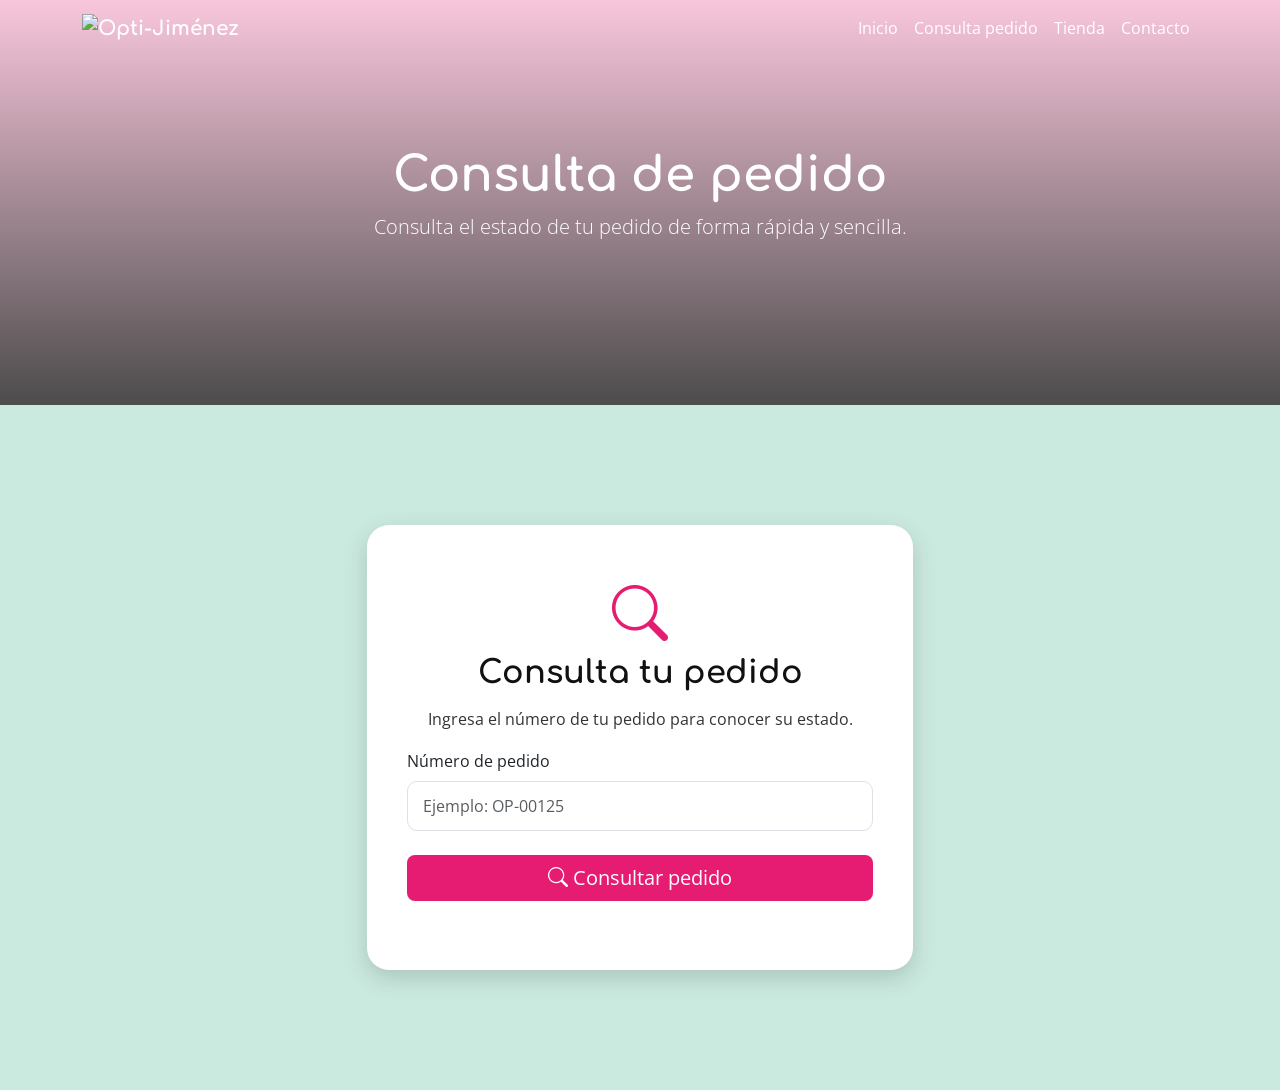
==== consulta.html @ a49b49ea "Actualiza sitio web y agrega página de consulta" ====
<!DOCTYPE html>
<html lang="es">
<head>
    <meta charset="UTF-8">
    <meta name="viewport" content="width=device-width, initial-scale=1.0">

    <title>Consulta de pedido | Opti-Jiménez</title>

    <!-- BOOTSTRAP -->
    <link href="https://cdn.jsdelivr.net/npm/bootstrap@5.3.3/dist/css/bootstrap.min.css" rel="stylesheet">

    <!-- BOOTSTRAP ICONS -->
    <link rel="stylesheet" href="https://cdn.jsdelivr.net/npm/bootstrap-icons@1.11.3/font/bootstrap-icons.min.css">

    <!-- TIPOGRAFÍA -->
    <link href="https://fonts.googleapis.com/css2?family=Comfortaa:wght@400;600;700&family=Open+Sans:wght@300;400;600&display=swap" rel="stylesheet">

    <!-- CSS -->
    <link rel="stylesheet" href="./css/styles.css">
</head>

<body>
    <!-- NAVBAR -->
<nav class="navbar navbar-expand-lg navbar-dark fixed-top navbar-custom">
    <div class="container">
        <a class="navbar-brand" href="index.html">
            <img src="img/logo.png" alt="Opti-Jiménez" class="logo-navbar">
        </a>

        <button class="navbar-toggler" type="button" data-bs-toggle="collapse" data-bs-target="#menu">
            <span class="navbar-toggler-icon"></span>
        </button>

        <div class="collapse navbar-collapse" id="menu">
            <ul class="navbar-nav ms-auto">
                <li class="nav-item">
                    <a class="nav-link" href="index.html">Inicio</a>
                </li>

                <li class="nav-item">
                    <a class="nav-link active" href="consulta.html">Consulta pedido</a>
                </li>

                <li class="nav-item">
                    <a class="nav-link" href="#">Tienda</a>
                </li>

                <li class="nav-item">
                    <a class="nav-link" href="#">Contacto</a>
                </li>
            </ul>
        </div>
    </div>
</nav>

<!-- ENCABEZADO CONSULTA -->
<header class="consulta-header d-flex align-items-center text-center text-white">
    <div class="container">
        <h1 class="display-5 fw-bold">
            Consulta de pedido
        </h1>

        <p class="lead">
            Consulta el estado de tu pedido de forma rápida y sencilla.
        </p>
    </div>
</header>

<!-- CONSULTA DE PEDIDO -->
<section class="consulta-section section-lg">
    <div class="container">

        <div class="row justify-content-center">

            <div class="col-md-7 col-lg-6">

                <div class="consulta-card">

                    <div class="text-center">

                        <i class="bi bi-search consulta-icon"></i>

                        <h2>Consulta tu pedido</h2>

                        <p>
                            Ingresa el número de tu pedido para conocer su estado.
                        </p>

                    </div>

                    <form id="form-consulta">

                        <div class="mb-4">
                            <label for="numero-pedido" class="form-label">
                                Número de pedido
                            </label>

                            <input
                                type="text"
                                class="form-control"
                                id="numero-pedido"
                                placeholder="Ejemplo: OP-00125"
                                required
                            >
                        </div>

                        <button type="submit" class="btn btn-primary btn-lg w-100">
                            <i class="bi bi-search"></i>
                            Consultar pedido
                        </button>

                    </form>

                    <div id="resultado-pedido" class="mt-4"></div>

                </div>

            </div>

        </div>

    </div>
</section>


<!-- BOOTSTRAP JS -->
<script src="https://cdn.jsdelivr.net/npm/bootstrap@5.3.3/dist/js/bootstrap.bundle.min.js"></script>

<!-- ENLACE JS -->
<script src="script.js"></script>
</body>
</html>
---- css/styles.css ----
/* COLORES DE MARCA */
:root {
  --color-negro: #000000;
  --color-blanco: #ffffff;
  --color-acento: #e51c71;

  --color-secundario: #8bcdaf;
  --color-secundario-soft: #cbeadf;

  --color-texto: #111111;
  --color-texto-secundario: #333333;
}

.btn-primary {
  background-color: var(--color-acento);
  border: none;
}

.btn-primary:hover {
  background-color: #c2185b;
}

/* TIPOGRAFÍA */
body {
  font-family: 'Open Sans', sans-serif;
}

h1, h2, h3, h4, .navbar-brand {
  font-family: 'Comfortaa', sans-serif;
  font-weight: 800;
}

/* TÍTULOS DE SECCIONES */
.section-title {
  font-size: 2.3rem;
  font-weight: 700;
  margin-bottom: 60px;

  color: var(--color-texto);
}

.contacto-title {
  font-size: 2.3rem;
  font-weight: 700;
  color: var(--color-blanco);
}

/* LOGO */
.logo-navbar {
  height: 55px;
  width: auto;
}

@media (max-width: 768px) {
  .logo-navbar {
    height: 35px;
  }
}

/* NAVBAR */ 
.navbar-custom {
  background: transparent;
  transition: 0.3s;
}

/* NAVBAR (CUANDO HACE SCROLL)*/ 
.navbar-custom.scrolled {
  background-color: var(--color-negro);
}

/* LINKS DEL SITIO */
a {
  color: var(--color-acento);
}

a:hover {
  color: var(--color-secundario);
}

/* LINKS DEL NAVBAR */
.navbar-dark .navbar-nav .nav-link {
  color: var(--color-blanco);
}

/* HOVER NAVBAR */
.navbar-dark .navbar-nav .nav-link:hover {
  color: var(--color-secundario);
}

/* ICONO HAMBURGUESA */
.navbar-toggler {
  padding: 4px 8px;
  border: 1px solid var(--color-blanco);
  border-radius: 8px;
  box-shadow: none;
  background-color: rgba(0,0,0,0.1);
}

/* HACE EL ICONO HAMBURGUÉS COMPLETAMENTE BLANCO */
.navbar-toggler-icon {
  width: 24px;
  height: 24px;

  background-size: 24px;
  background-image: url("data:image/svg+xml,%3csvg xmlns='http://www.w3.org/2000/svg' viewBox='0 0 30 30'%3e%3cpath stroke='rgba%28255,255,255,1%29' stroke-linecap='round' stroke-miterlimit='10' stroke-width='2' d='M4 7h22M4 15h22M4 23h22'/%3e%3c/svg%3e");
}

/* HERO */
.hero {
  min-height: 100vh;
  display: flex;
  align-items: center;

  background-image: 
    linear-gradient(rgba(229, 28, 113, 0.25), rgba(0, 0, 0, 0.7)),
    url("../img/Futura.png");

  background-size: cover;
  background-position: center;
  background-repeat: no-repeat;
}

.contenido-hero {
  transform: translateY(80px);
}

/* BOTÓN WHATSAPP */
.whatsapp-float {
  position: fixed;
  bottom: 20px;
  right: 20px;
  width: 60px;
  height: 60px;

  background-color: #25d366;
  border-radius: 50%;
  display: flex;
  align-items: center;
  justify-content: center;
  text-decoration: none;
  box-shadow: 0 4px 10px rgba(0,0,0,0.3);
  z-index: 9999;
}

/* ICONO WHATSAPP */
.whatsapp-float svg {
  width: 28px;
  height: 28px;
}

/* HOVER WHATSAPP */
.whatsapp-float:hover {
  transform: scale(1.1);
}

/* WHATSAPP MÓVIL */
@media (max-width: 768px) {
  .whatsapp-float {
    bottom: 200px;
    right: 15px;
    width: 50px;
    height: 50px;
  }

  .whatsapp-float svg {
    width: 24px;
    height: 24px;
  }
}

/* TARJETAS SERVICIOS */
.servicio-card {
  background-color: var(--color-blanco);
  border: 5px solid rgba(255,255,255,1);
  border-radius: 22px;
  overflow: hidden;
  transition: 0.35s;
  box-shadow: 0 5px 15px rgba(0,0,0,.10);
}

/* HOVER TARJETAS */
.servicio-card:hover {
  transform: translateY(-8px);
  box-shadow: 0 10px 22px rgba(0,0,0,.12);
}

/* IMAGEN TARJETAS */
.servicio-card img {
  height: 240px;
  width: 100%;
  object-fit: cover;
  border-bottom: 8px solid var(--color-blanco);
}

/* CÍRCULO ICONO SERVICIOS */
.service-circle {
  width: 70px;
  height: 70px;
  background-color: var(--color-blanco);
  border-radius: 50%;
  display: flex;
  align-items: center;
  justify-content: center;
  margin: -35px auto 15px;
  position: relative;
  z-index: 2;
  box-shadow: 0 5px 15px rgba(0,0,0,0.12);
}

/* ICONOS DE SERVICIOS */
.service-circle i {
  font-size: 2.5rem;
  color: var(--color-secundario);
}

/* AJUSTE ICONO FABRICACIÓN */
.icon-gear {
  font-size: 2.6rem;
}

/* AJUSTE ICONO MONTAJE */
.icon-wrench {
  font-size: 2.3rem;
}

/* AJUSTE ICONO REPARACIÓN */
.icon-tools {
  font-size: 2.2rem;
}

/* CONTENIDO TARJETAS DE SERVICIO*/
.servicio-card .card-body {
  background-color: var(--color-blanco);
  padding: 30px 25px;
}

/* TÍTULOS TARJETAS */
.servicio-card h4 {
  color: var(--color-texto);
  margin-bottom: 16px;
  font-weight: 700;
}

/* TEXTO TARJETAS */
.servicio-card p {
  color: var(--color-texto-secundario);
  line-height: 1.7;
}

/* ¿POR QUÉ ELEGIRNOS? */

.why-icon {
    font-size: 4rem;
    color: var(--color-acento);
    margin-bottom: 25px;
}

.why-icon + h4 {
    font-weight: 700;
    margin-bottom: 15px;
    color: var(--color-texto);
}

.patch-check-icon {
    font-size: 3.7rem;
}

.why-icon + h4 + p {
    color: var(--color-texto-secundario);
    line-height: 1.7;
}

.chat-heart-icon{
    font-size:3.6rem;
}

/* TARJETAS ¿POR QUÉ ELEGIRNOS? */
.why-card {
    background-color: var(--color-blanco);
    border-radius: 20px;
    padding: 40px 30px;
    height: 100%;

    box-shadow: 0 8px 25px rgba(0,0,0,.16);
    transition: 0.3s;
}

.why-card:hover {
    transform: translateY(-6px);
    box-shadow: 0 14px 35px rgba(0,0,0,.22);
}

/* TESTIMONIOS */
.testimonial-card {
  background-color: var(--color-blanco);
  padding: 35px 25px;
  border-radius: 20px;
  box-shadow: 0 5px 15px rgba(0,0,0,0.08);
  transition: 0.3s;
}

.testimonial-card:hover {
  transform: translateY(-6px);
  box-shadow: 0 10px 25px rgba(0,0,0,0.12);
}

.testimonial-card img {
  object-fit: cover;
  border: 4px solid var(--color-secundario);
}

/* ESTRELLAS TESTIMONIOS */
.testimonial-stars {
  color: #f4b400;
  font-size: 1rem;
  letter-spacing: 2px;
  margin-top: 10px;
  margin-bottom: 20px;
}

.testimonial-card p {
  color: var(--color-texto-secundario);
  font-style: italic;
  line-height: 1.6;
}

.testimonial-card h6 {
  color: var(--color-texto);
  font-weight: 700;
}

/* ANIMACIÓN DE APARICIÓN DE LAS TARJETAS TESTIMONIOS */
.fade-in {
  opacity: 0;
  transform: translateY(30px);
  transition: opacity 1s ease, transform 1s ease;
}

.fade-in.visible {
  opacity: 1;
  transform: translateY(0);
}

/* EFECTO ESCALONADO DE LAS TARJETAS TESTIMONIOS */
.fade-in:nth-child(1) {
  transition-delay: 0s;
}

.fade-in:nth-child(2) {
  transition-delay: 0.15s;
}

.fade-in:nth-child(3) {
  transition-delay: 0.30s;
}

/* ESTRUCTURA y FONDO DEL FOOTER */
footer {
  background-color: var(--color-negro);
}

/* SECCIÓN ALTERNATIVA (PARA VARIAR DISEÑO) */
.bg-soft {
    background-color: var(--color-secundario-soft);
}

/* FONDO TESTIMONIOS */
.bg-testimonials {
  background-color: #f1f3f5;
}

/* CONTENIDO, TEXTOS Y LINKS DEL FOOTER */
.footer-text {
  color: var(--color-blanco);
}

.footer-link {
  color: var(--color-acento);
  transition: 0.3s;
}

.footer-link:hover {
  color: var(--color-blanco);
}

/* ESPACIADO GENERAL DE LAS SECCIONES */
section {
  padding-top: 90px !important;
  padding-bottom: 90px !important;
}

.hero {
  padding-top: 0 !important;
  padding-bottom: 0 !important;
}

/* SECCIONES GRANDES */
.section-lg {
  padding-top: 120px !important;
  padding-bottom: 120px !important;
}


/* ENCABEZADO CONSULTA DE PEDIDO */
.consulta-header {
  min-height: 45vh;
  background-image:
    linear-gradient(rgba(229, 28, 113, 0.25), rgba(0, 0, 0, 0.7)),
    url("../img/Futura.png");
  background-size: cover;
  background-position: center;
  background-repeat: no-repeat;
}

/* SECCIÓN CONSULTA */
.consulta-section {
  background-color: var(--color-secundario-soft);
}

/* TARJETA DE CONSULTA */
.consulta-card {
  background-color: var(--color-blanco);
  padding: 45px 40px;
  border-radius: 22px;
  box-shadow: 0 8px 25px rgba(0,0,0,.16);
}

/* ICONO CONSULTA */
.consulta-icon {
  font-size: 3.5rem;
  color: var(--color-acento);
  margin-bottom: 15px;
}

/* TÍTULO DE LA TARJETA */
.consulta-card h2 {
  color: var(--color-texto);
  font-weight: 700;
  margin-bottom: 15px;
}

/* TEXTO */
.consulta-card p {
  color: var(--color-texto-secundario);
  line-height: 1.6;
}

/* CAMPO DE PEDIDO */
.consulta-card .form-control {
  padding: 12px 15px;
  border-radius: 10px;
}

/* CAMPO AL HACER CLIC */
.consulta-card .form-control:focus {
  border-color: var(--color-acento);
  box-shadow: 0 0 0 0.2rem rgba(229, 28, 113, 0.15);
}
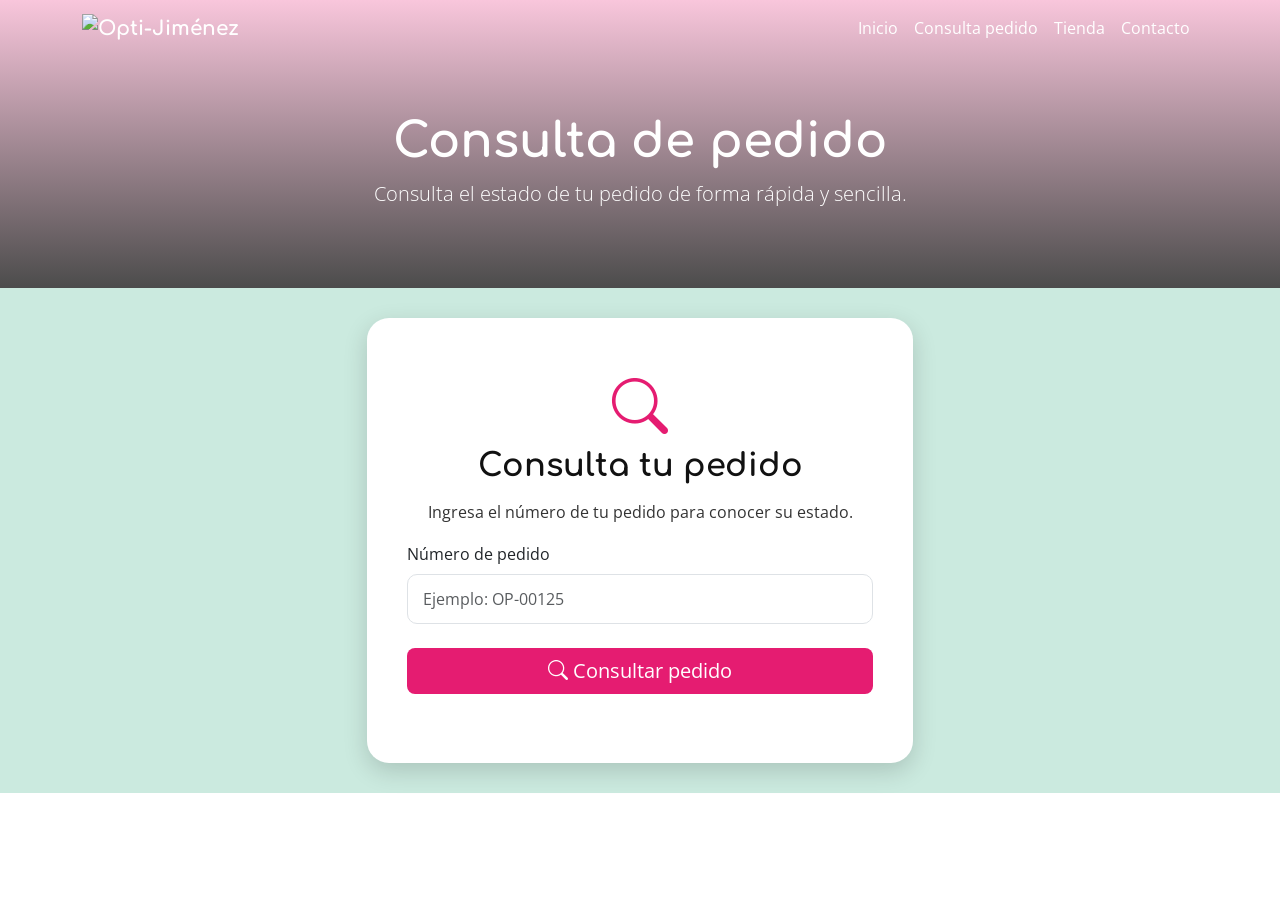
==== commit 43975363: "Mejora diseño, navegación móvil y funcionalidad de consulta" ====
--- a/consulta.html
+++ b/consulta.html
@@ -55,7 +55,7 @@
 
 <!-- ENCABEZADO CONSULTA -->
 <header class="consulta-header d-flex align-items-center text-center text-white">
-    <div class="container">
+    <div class="container contenido-consulta-header">
         <h1 class="display-5 fw-bold">
             Consulta de pedido
         </h1>
--- a/css/styles.css
+++ b/css/styles.css
@@ -156,7 +156,7 @@
 /* WHATSAPP MÓVIL */
 @media (max-width: 768px) {
   .whatsapp-float {
-    bottom: 200px;
+    bottom: 100px;
     right: 15px;
     width: 50px;
     height: 50px;
@@ -403,7 +403,7 @@
 
 /* ENCABEZADO CONSULTA DE PEDIDO */
 .consulta-header {
-  min-height: 45vh;
+  min-height: 32vh;
   background-image:
     linear-gradient(rgba(229, 28, 113, 0.25), rgba(0, 0, 0, 0.7)),
     url("../img/Futura.png");
@@ -412,9 +412,24 @@
   background-repeat: no-repeat;
 }
 
+/* CONTENIDO DEL ENCABEZADO DE CONSULTA */
+.contenido-consulta-header {
+  transform: translateY(25px);
+}
+
 /* SECCIÓN CONSULTA */
 .consulta-section {
   background-color: var(--color-secundario-soft);
+  padding-top: 30px !important;
+  padding-bottom: 30px !important;
+}
+
+/* AJUSTE PARA MÓVIL */
+@media (max-width: 768px) {
+  .consulta-section {
+    padding-top: 40px !important;
+    padding-bottom: 40px !important;
+  }
 }
 
 /* TARJETA DE CONSULTA */
@@ -457,3 +472,64 @@
   box-shadow: 0 0 0 0.2rem rgba(229, 28, 113, 0.15);
 }
 
+/* RESULTADO DE CONSULTA DE PEDIDO */
+.resultado-pedido {
+  margin-top: 30px;
+  padding: 25px;
+  border-radius: 18px;
+  background-color: var(--color-blanco);
+  box-shadow: 0 6px 18px rgba(0,0,0,.10);
+}
+
+.resultado-pedido h4 {
+  color: var(--color-texto);
+  font-weight: 700;
+  margin-bottom: 15px;
+}
+
+.resultado-pedido p {
+  color: var(--color-texto-secundario);
+  margin-bottom: 8px;
+}
+
+/* ESTADOS DEL PEDIDO */
+
+.estado-pedido {
+  display: inline-block;
+  padding: 6px 12px;
+  border-radius: 20px;
+  font-weight: 700;
+  font-size: 0.9rem;
+}
+
+.estado-fabricacion {
+  background-color: #fff3cd;
+  color: #856404;
+}
+
+.estado-listo {
+  background-color: #cfe2ff;
+  color: #084298;
+}
+
+.estado-entregado {
+  background-color: #d1e7dd;
+  color: #0f5132;
+}
+
+/* BOTÓN NUEVA CONSULTA */
+.btn-nueva-consulta {
+  background-color: transparent;
+  color: var(--color-acento);
+  border: 2px solid var(--color-acento);
+  padding: 10px 20px;
+  border-radius: 10px;
+  font-weight: 600;
+  transition: 0.3s;
+}
+
+.btn-nueva-consulta:hover {
+  background-color: var(--color-acento);
+  color: var(--color-blanco);
+}
+
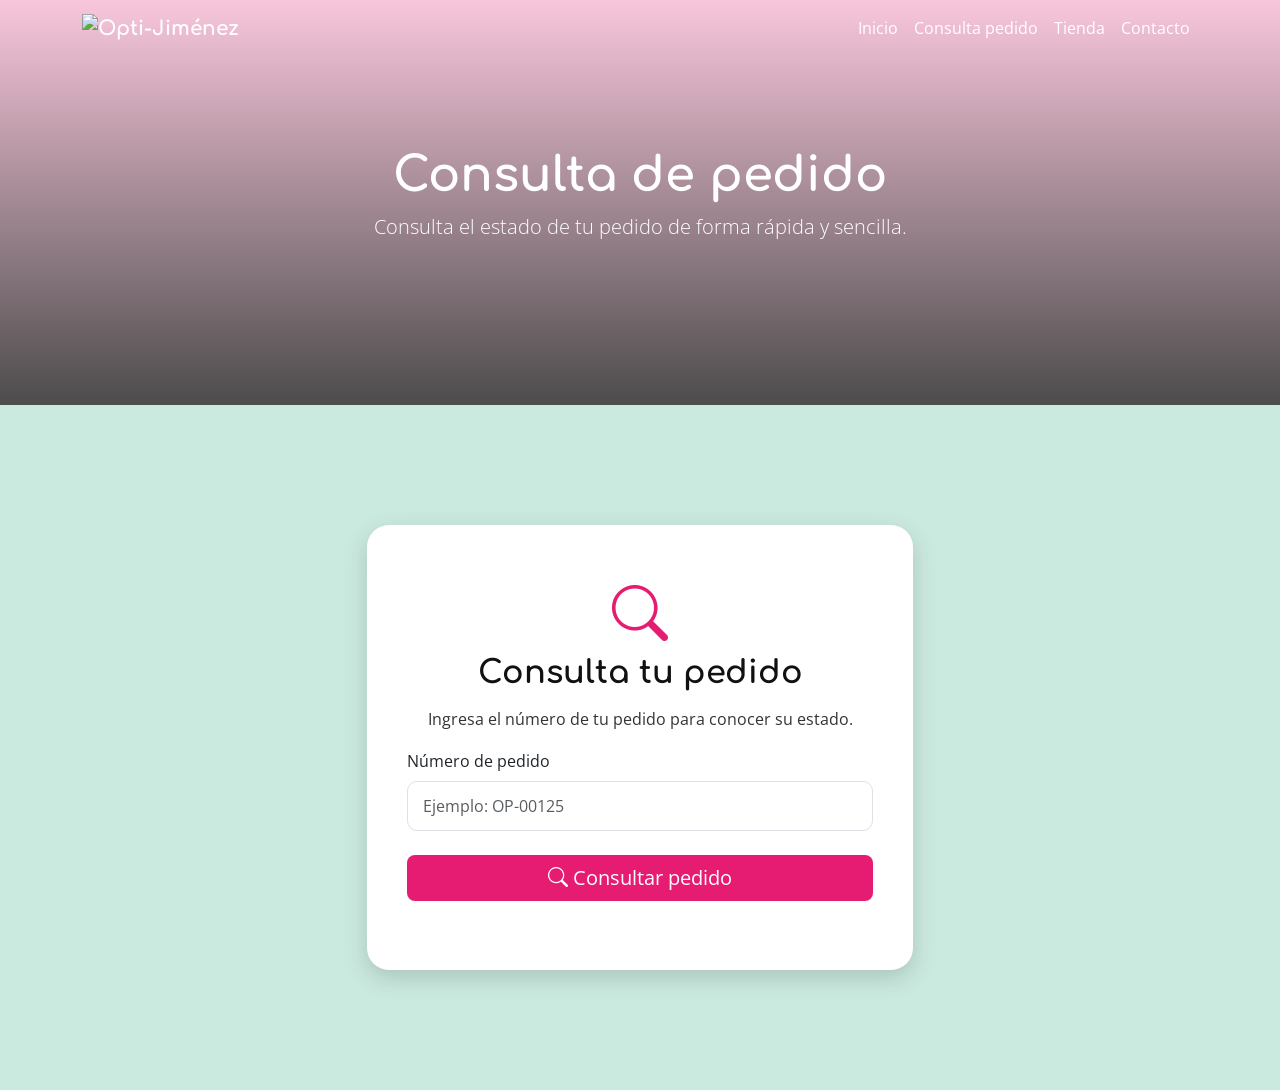
==== commit 4bb61b15: "Mejora diseño del menu móvil" ====
--- a/consulta.html
+++ b/consulta.html
@@ -27,7 +27,13 @@
             <img src="img/logo.png" alt="Opti-Jiménez" class="logo-navbar">
         </a>
 
-        <button class="navbar-toggler" type="button" data-bs-toggle="collapse" data-bs-target="#menu">
+        <button class="navbar-toggler" 
+            type="button" 
+            data-bs-toggle="collapse" 
+            data-bs-target="#menu"
+            aria-controls="menu"
+            aria-expanded="false"
+            aria-label="Abrir menú">
             <span class="navbar-toggler-icon"></span>
         </button>
 
@@ -55,7 +61,7 @@
 
 <!-- ENCABEZADO CONSULTA -->
 <header class="consulta-header d-flex align-items-center text-center text-white">
-    <div class="container contenido-consulta-header">
+    <div class="container">
         <h1 class="display-5 fw-bold">
             Consulta de pedido
         </h1>
--- a/css/styles.css
+++ b/css/styles.css
@@ -87,22 +87,135 @@
   color: var(--color-secundario);
 }
 
-/* ICONO HAMBURGUESA */
+/* MENÚ HAMBURGUESA */
 .navbar-toggler {
-  padding: 4px 8px;
-  border: 1px solid var(--color-blanco);
-  border-radius: 8px;
-  box-shadow: none;
-  background-color: rgba(0,0,0,0.1);
-}
-
-/* HACE EL ICONO HAMBURGUÉS COMPLETAMENTE BLANCO */
+  position: relative;
+  width: 42px;
+  height: 42px;
+  padding: 0;
+  margin-right: 8px;
+
+  border: none;
+  border-radius: 50%;
+
+  background-color: transparent;
+  box-shadow: none !important;
+
+  display: flex;
+  align-items: center;
+  justify-content: center;
+}
+
+/* BOLITA NEGRA AL ACTIVAR EL MENÚ */
+.navbar-toggler::before {
+  content: "";
+  position: absolute;
+  width: 42px;
+  height: 42px;
+  border-radius: 50%;
+
+  background-color: var(--color-negro);
+
+  transform: scale(0);
+  transition: transform 0.5s ease;
+
+  z-index: 0;
+}
+
+/* MOSTRAR BOLITA AL ABRIR */
+.navbar-toggler[aria-expanded="true"]::before {
+  transform: scale(1);
+}
+
+/* QUITAR EL ICONO DE BOOTSTRAP */
 .navbar-toggler-icon {
   width: 24px;
-  height: 24px;
-
-  background-size: 24px;
-  background-image: url("data:image/svg+xml,%3csvg xmlns='http://www.w3.org/2000/svg' viewBox='0 0 30 30'%3e%3cpath stroke='rgba%28255,255,255,1%29' stroke-linecap='round' stroke-miterlimit='10' stroke-width='2' d='M4 7h22M4 15h22M4 23h22'/%3e%3c/svg%3e");
+  height: 18px;
+  position: relative;
+  display: block;
+
+   z-index: 1;
+
+  background-image: none !important;
+  background-color: transparent;
+}
+
+/* TRES LÍNEAS DEL MENÚ */
+.navbar-toggler-icon::before,
+.navbar-toggler-icon::after {
+  content: "";
+  position: absolute;
+  left: 0;
+  width: 24px;
+  height: 2px;
+  background-color: var(--color-blanco);
+  border-radius: 2px;
+  transition: 0.3s ease;
+}
+
+.navbar-toggler-icon::before {
+  top: 0;
+  box-shadow: 0 8px 0 var(--color-blanco);
+}
+
+.navbar-toggler-icon::after {
+  bottom: 0;
+  opacity: 1;
+  transition: 0.3s ease;
+}
+
+/* CUANDO EL MENÚ ESTÁ ABIERTO: CONVERTIR ☰ EN X */
+.navbar-toggler[aria-expanded="true"] .navbar-toggler-icon::before {
+  top: 8px;
+  transform: rotate(45deg);
+  box-shadow: none;
+}
+
+.navbar-toggler[aria-expanded="true"] .navbar-toggler-icon::after {
+  bottom: 8px;
+  transform: rotate(-45deg);
+}
+
+/* MENÚ DESPLEGABLE EN MÓVIL */
+@media (max-width: 991.98px) {
+
+  .navbar-custom .navbar-collapse {
+    position: absolute;
+    top: 100%;
+    right: 0;
+
+    width: 220px;
+
+    background-color: var(--color-negro);
+
+    padding: 15px 20px;
+
+    border-radius: 0 0 0 12px;
+
+    box-shadow: 0 8px 20px rgba(0, 0, 0, 0.25);
+  }
+
+  /* LINKS DEL MENÚ MÓVIL */
+  .navbar-custom .navbar-nav .nav-link {
+    color: var(--color-blanco);
+    padding: 10px 5px;
+    transition: color 0.25s ease;
+  }
+
+  /* HOVER VERDE DE MARCA */
+  .navbar-custom .navbar-nav .nav-link:hover {
+    color: var(--color-secundario);
+  }
+
+  /* LINK ACTIVO */
+  .navbar-custom .navbar-nav .nav-link.active {
+    color: var(--color-blanco);
+  }
+
+  /* HOVER DEL LINK ACTIVO */
+  .navbar-custom .navbar-nav .nav-link.active:hover {
+    color: var(--color-secundario);
+  }
 }
 
 /* HERO */
@@ -156,7 +269,7 @@
 /* WHATSAPP MÓVIL */
 @media (max-width: 768px) {
   .whatsapp-float {
-    bottom: 100px;
+    bottom: 150px;
     right: 15px;
     width: 50px;
     height: 50px;
@@ -403,7 +516,7 @@
 
 /* ENCABEZADO CONSULTA DE PEDIDO */
 .consulta-header {
-  min-height: 32vh;
+  min-height: 45vh;
   background-image:
     linear-gradient(rgba(229, 28, 113, 0.25), rgba(0, 0, 0, 0.7)),
     url("../img/Futura.png");
@@ -412,24 +525,9 @@
   background-repeat: no-repeat;
 }
 
-/* CONTENIDO DEL ENCABEZADO DE CONSULTA */
-.contenido-consulta-header {
-  transform: translateY(25px);
-}
-
 /* SECCIÓN CONSULTA */
 .consulta-section {
   background-color: var(--color-secundario-soft);
-  padding-top: 30px !important;
-  padding-bottom: 30px !important;
-}
-
-/* AJUSTE PARA MÓVIL */
-@media (max-width: 768px) {
-  .consulta-section {
-    padding-top: 40px !important;
-    padding-bottom: 40px !important;
-  }
 }
 
 /* TARJETA DE CONSULTA */
@@ -492,44 +590,7 @@
   margin-bottom: 8px;
 }
 
-/* ESTADOS DEL PEDIDO */
-
 .estado-pedido {
-  display: inline-block;
-  padding: 6px 12px;
-  border-radius: 20px;
-  font-weight: 700;
-  font-size: 0.9rem;
-}
-
-.estado-fabricacion {
-  background-color: #fff3cd;
-  color: #856404;
-}
-
-.estado-listo {
-  background-color: #cfe2ff;
-  color: #084298;
-}
-
-.estado-entregado {
-  background-color: #d1e7dd;
-  color: #0f5132;
-}
-
-/* BOTÓN NUEVA CONSULTA */
-.btn-nueva-consulta {
-  background-color: transparent;
   color: var(--color-acento);
-  border: 2px solid var(--color-acento);
-  padding: 10px 20px;
-  border-radius: 10px;
-  font-weight: 600;
-  transition: 0.3s;
-}
-
-.btn-nueva-consulta:hover {
-  background-color: var(--color-acento);
-  color: var(--color-blanco);
-}
-
+  font-weight: 700;
+}
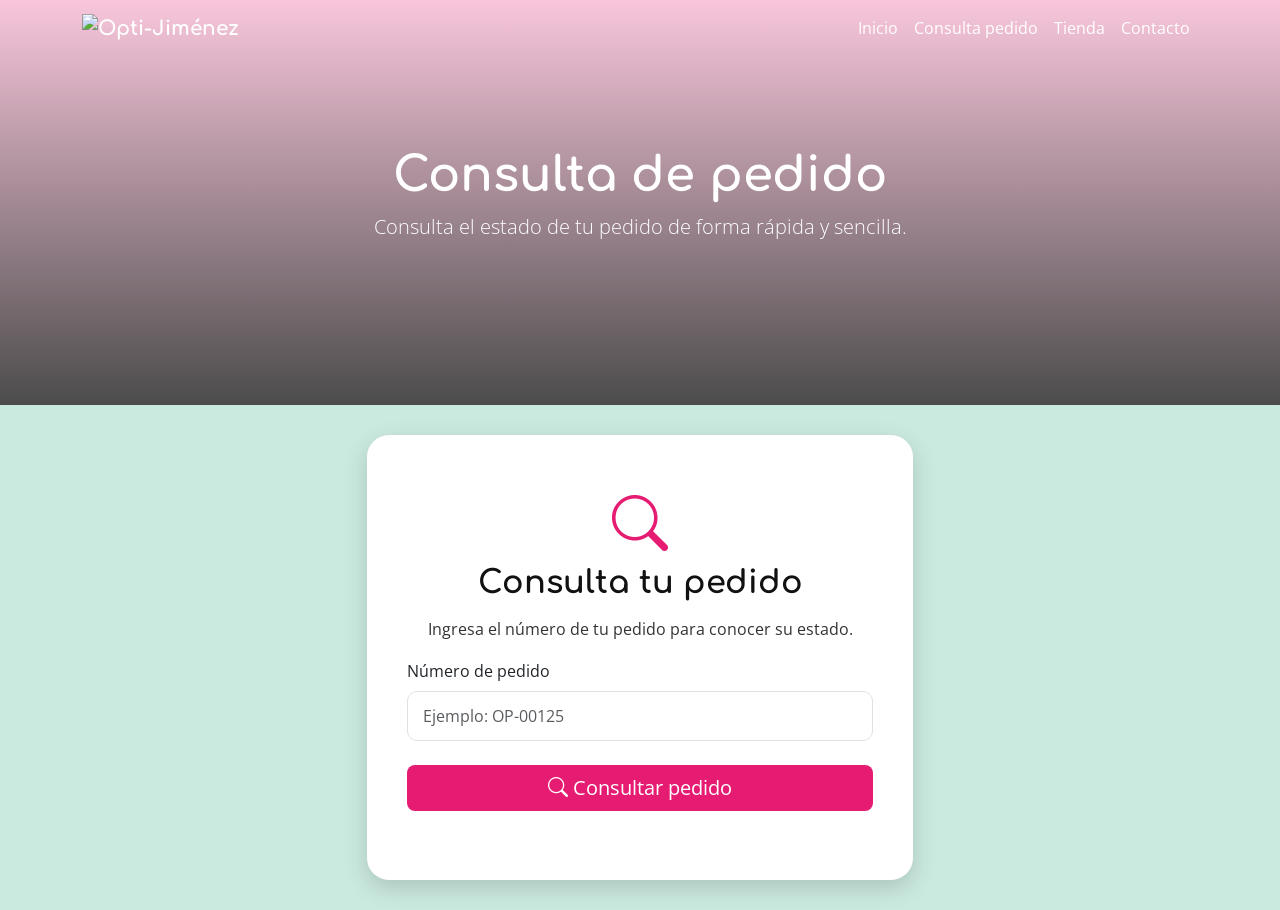
==== commit cb22b5b3: "Mejora de la página de consulta y creación de la página de contacto" ====
--- a/consulta.html
+++ b/consulta.html
@@ -44,7 +44,9 @@
                 </li>
 
                 <li class="nav-item">
-                    <a class="nav-link active" href="consulta.html">Consulta pedido</a>
+                    <a class="nav-link active" href="consulta.html#form-consulta">
+                        Consulta pedido
+                    </a>
                 </li>
 
                 <li class="nav-item">
--- a/css/styles.css
+++ b/css/styles.css
@@ -269,7 +269,7 @@
 /* WHATSAPP MÓVIL */
 @media (max-width: 768px) {
   .whatsapp-float {
-    bottom: 150px;
+    bottom: 100px;
     right: 15px;
     width: 50px;
     height: 50px;
@@ -528,6 +528,13 @@
 /* SECCIÓN CONSULTA */
 .consulta-section {
   background-color: var(--color-secundario-soft);
+  padding-top: 30px !important;
+  padding-bottom: 30px !important;
+}
+
+/* POSICIÓN DEL FORMULARIO AL LLEGAR DESDE UN ENLACE */
+#form-consulta {
+  scroll-margin-top: 100px;
 }
 
 /* TARJETA DE CONSULTA */
@@ -590,7 +597,56 @@
   margin-bottom: 8px;
 }
 
+/* ESTADOS DEL PEDIDO */
 .estado-pedido {
   color: var(--color-acento);
   font-weight: 700;
 }
+
+/* EN FABRICACIÓN */
+.estado-fabricacion {
+  color: #f4b400;
+  font-weight: 700;
+}
+
+/* LISTO PARA ENTREGAR */
+.estado-listo {
+  color: var(--color-acento);
+  font-weight: 700;
+}
+
+/* ENTREGADO */
+.estado-entregado {
+  color: var(--color-secundario);
+  font-weight: 700;
+}
+
+/* BOTÓN NUEVA CONSULTA */
+.btn-nueva-consulta {
+  display: inline-flex;
+  align-items: center;
+  justify-content: center;
+  gap: 8px;
+
+  padding: 10px 20px;
+
+  color: var(--color-acento);
+  background-color: transparent;
+
+  border: 2px solid var(--color-acento);
+  border-radius: 8px;
+
+  font-family: 'Open Sans', sans-serif;
+  font-weight: 600;
+
+  text-decoration: none;
+
+  transition: 0.3s ease;
+}
+
+/* HOVER NUEVA CONSULTA */
+.btn-nueva-consulta:hover {
+  color: var(--color-blanco);
+  background-color: var(--color-acento);
+  border-color: var(--color-acento);
+}
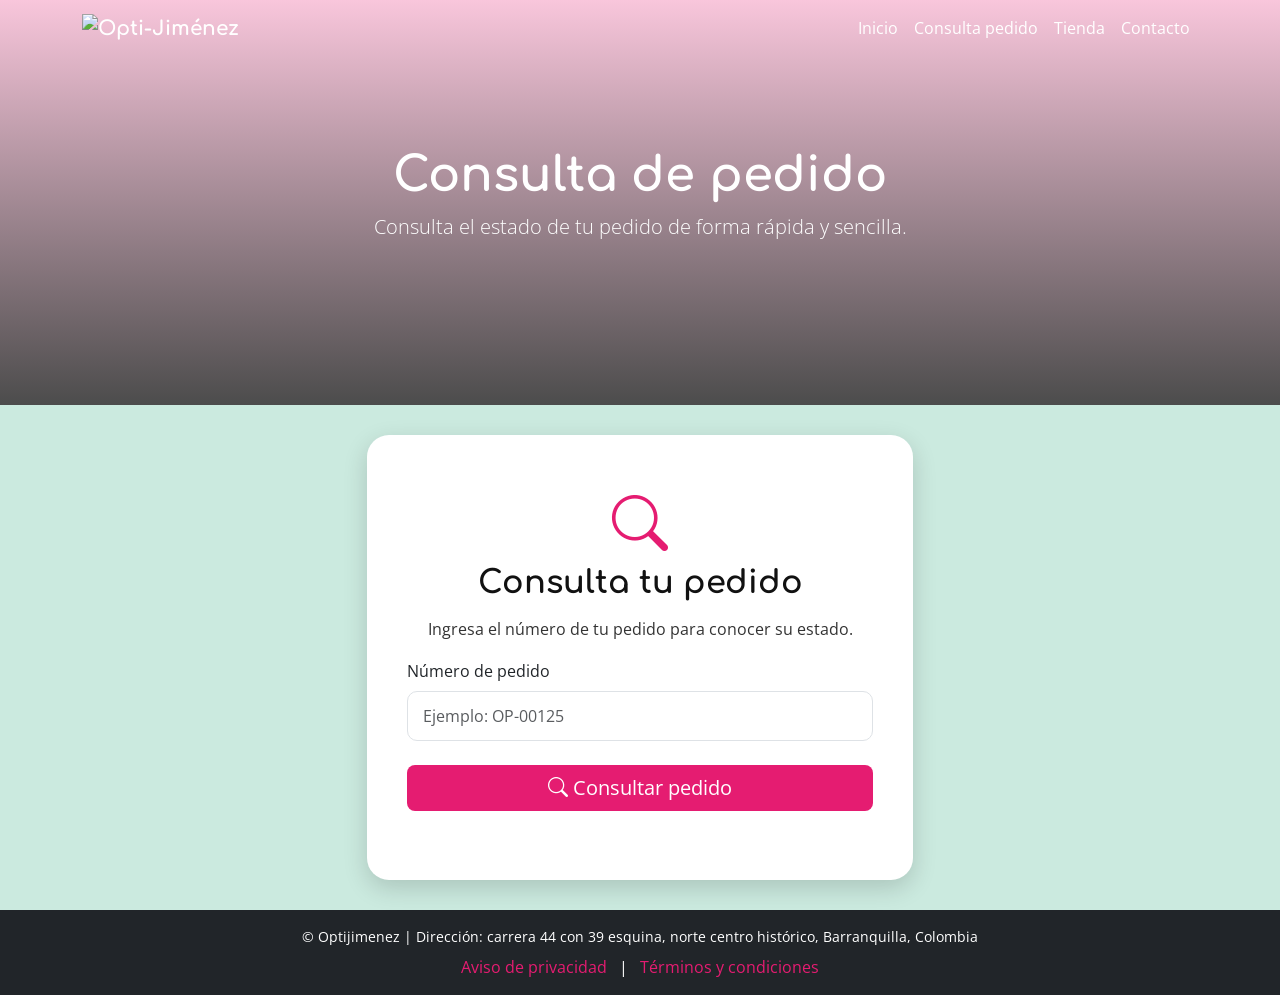
==== commit 66833736: "Mejora página de contacto, creación de páginas legales" ====
--- a/consulta.html
+++ b/consulta.html
@@ -50,11 +50,11 @@
                 </li>
 
                 <li class="nav-item">
-                    <a class="nav-link" href="#">Tienda</a>
+                    <a class="nav-link" href="tienda.html">Tienda</a>
                 </li>
 
                 <li class="nav-item">
-                    <a class="nav-link" href="#">Contacto</a>
+                    <a class="nav-link" href="contacto.html">Contacto</a>
                 </li>
             </ul>
         </div>
@@ -130,6 +130,33 @@
     </div>
 </section>
 
+<!-- FOOTER -->
+<footer class="bg-dark text-center py-3">
+
+    <div class="container">
+
+        <p class="small footer-text mb-2">
+            © Optijimenez | Dirección: carrera 44 con 39 esquina,
+            norte centro histórico, Barranquilla, Colombia
+        </p>
+
+        <p class="mb-0">
+
+            <a href="aviso-privacidad.html" class="footer-link text-decoration-none">
+                Aviso de privacidad
+            </a>
+
+            <span class="mx-2 footer-text">|</span>
+
+            <a href="terminos-condiciones.html" class="footer-link text-decoration-none">
+                Términos y condiciones
+            </a>
+
+        </p>
+
+    </div>
+
+</footer>
 
 <!-- BOOTSTRAP JS -->
 <script src="https://cdn.jsdelivr.net/npm/bootstrap@5.3.3/dist/js/bootstrap.bundle.min.js"></script>
--- a/css/styles.css
+++ b/css/styles.css
@@ -493,7 +493,7 @@
 }
 
 .footer-link:hover {
-  color: var(--color-blanco);
+  color: var(--color-secundario);
 }
 
 /* ESPACIADO GENERAL DE LAS SECCIONES */
@@ -650,3 +650,155 @@
   background-color: var(--color-acento);
   border-color: var(--color-acento);
 }
+
+/* SECCIÓN CONTACTO */
+.contacto-section {
+  padding-top: 40px !important;
+  padding-bottom: 80px !important;
+}
+
+/* AJUSTE CONTACTO EN MÓVIL */
+@media (max-width: 768px) {
+
+  .contacto-section {
+    padding-top: 30px !important;
+    padding-bottom: 60px !important;
+  }
+
+}
+
+/* INFORMACIÓN DE CONTACTO */
+.contacto-info {
+  display: flex;
+  align-items: flex-start;
+  gap: 18px;
+}
+
+/* ICONOS DE CONTACTO */
+.contacto-icon {
+  font-size: 2rem;
+  color: var(--color-acento);
+  min-width: 35px;
+}
+
+/* TÍTULOS DE INFORMACIÓN */
+.contacto-info h5 {
+  margin-bottom: 8px;
+  font-weight: 700;
+  color: var(--color-texto);
+}
+
+/* TEXTO DE INFORMACIÓN */
+.contacto-info p {
+  margin-bottom: 0;
+  color: var(--color-texto-secundario);
+  line-height: 1.6;
+}
+
+/* ENLACE WHATSAPP */
+.contacto-link {
+  color: var(--color-acento);
+  font-weight: 600;
+  text-decoration: none;
+  transition: 0.3s ease;
+}
+
+/* HOVER ENLACE WHATSAPP */
+.contacto-link:hover {
+  color: var(--color-secundario);
+}
+
+/* FORMULARIO DE CONTACTO */
+.contacto-card {
+  background-color: var(--color-blanco);
+  padding: 40px;
+  border-radius: 22px;
+  box-shadow: 0 8px 25px rgba(0, 0, 0, 0.16);
+}
+
+/* TÍTULO DEL FORMULARIO */
+.contacto-card h2 {
+  color: var(--color-texto);
+  font-weight: 700;
+  margin-bottom: 25px;
+}
+
+/* ETIQUETAS */
+.contacto-card .form-label {
+  color: var(--color-texto);
+  font-weight: 600;
+}
+
+/* CAMPOS */
+.contacto-card .form-control {
+  padding: 12px 15px;
+  border-radius: 10px;
+  border: 1px solid #ced4da;
+}
+
+/* CAMPOS AL HACER CLIC */
+.contacto-card .form-control:focus {
+  border-color: var(--color-acento);
+  box-shadow: 0 0 0 0.2rem rgba(229, 28, 113, 0.15);
+}
+
+/* BOTÓN ENVIAR */
+.contacto-card .btn-primary {
+  font-family: 'Open Sans', sans-serif;
+  font-weight: 600;
+}
+
+/* ENCABEZADO PÁGINAS LEGALES */
+.legal-header {
+  padding-top: 130px;
+  padding-bottom: 50px;
+  background-color: var(--color-blanco);
+}
+
+.legal-header h1 {
+  color: var(--color-texto);
+  font-weight: 700;
+  margin-bottom: 0;
+}
+
+/* NAVBAR EN PÁGINAS LEGALES */
+.legal-page .navbar-custom {
+  background-color: var(--color-negro);
+}
+
+/* CONTENIDO DE PÁGINAS LEGALES */
+.legal-content {
+  padding-top: 20px !important;
+  padding-bottom: 30px !important;
+}
+
+/* TIENDA EN CONSTRUCCIÓN */
+.tienda-construccion {
+  padding-top: 60px;
+  padding-bottom: 100px;
+  background-color: var(--color-secundario-soft);
+}
+
+.tienda-card {
+  background-color: var(--color-blanco);
+  padding: 50px 40px;
+  border-radius: 22px;
+  box-shadow: 0 8px 25px rgba(0,0,0,.12);
+}
+
+.tienda-icon {
+  font-size: 4rem;
+  color: var(--color-acento);
+  margin-bottom: 20px;
+}
+
+.tienda-card h2 {
+  color: var(--color-texto);
+  font-weight: 700;
+  margin-bottom: 20px;
+}
+
+.tienda-card p {
+  color: var(--color-texto-secundario);
+  line-height: 1.7;
+}
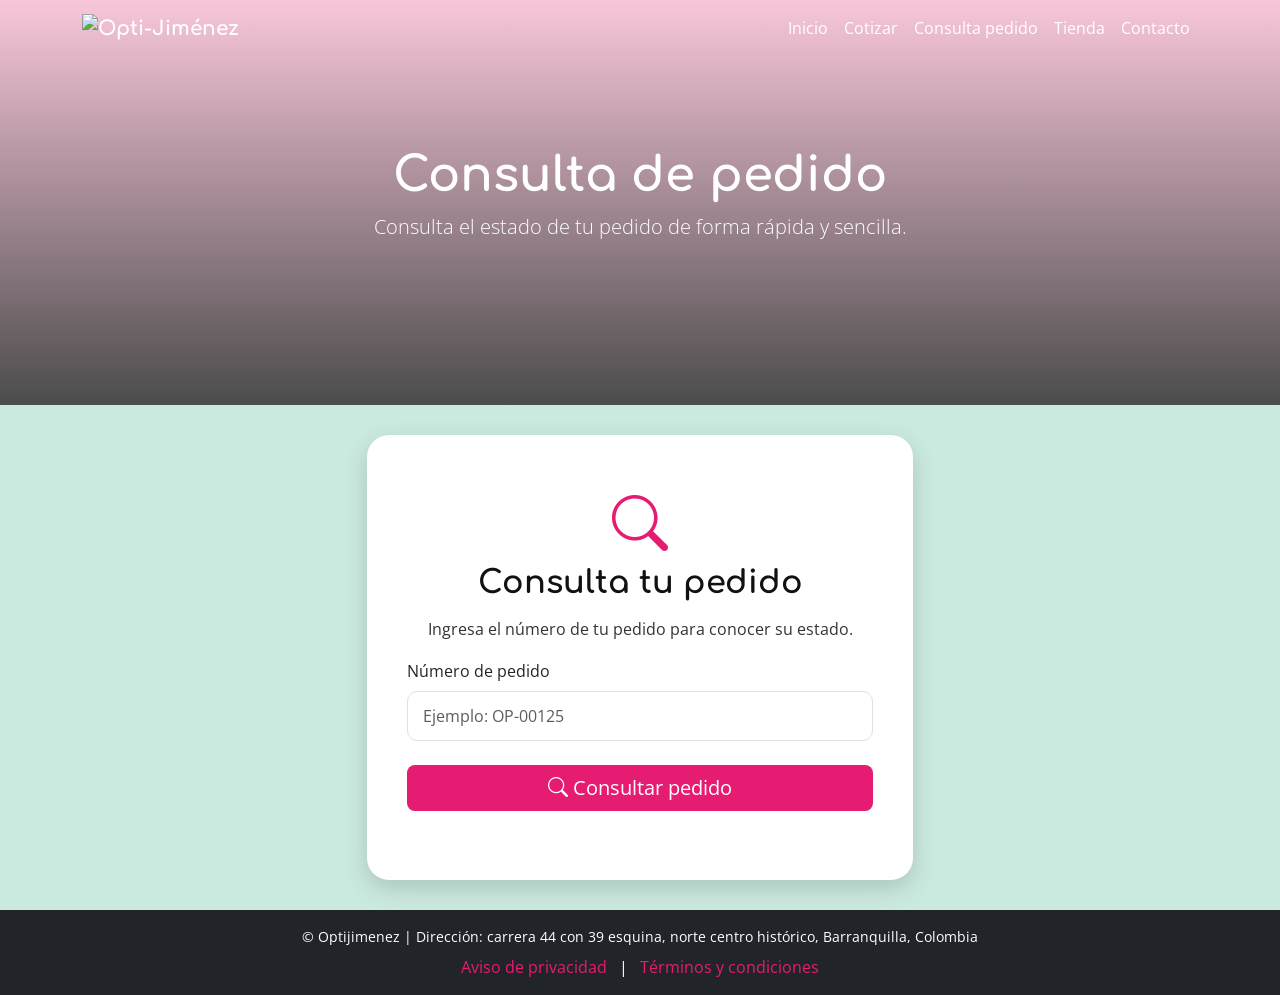
==== commit 448d1744: "Creación de la página de cotizar y mejoras en el menú y la página de contacto" ====
--- a/consulta.html
+++ b/consulta.html
@@ -40,7 +40,15 @@
         <div class="collapse navbar-collapse" id="menu">
             <ul class="navbar-nav ms-auto">
                 <li class="nav-item">
-                    <a class="nav-link" href="index.html">Inicio</a>
+                    <a class="nav-link" href="index.html">
+                        Inicio
+                    </a>
+                </li>
+
+                <li class="nav-item" href="cotizar.html">
+                    <a class="nav-link" href="cotizar.html">
+                        Cotizar
+                    </a>
                 </li>
 
                 <li class="nav-item">
@@ -50,11 +58,15 @@
                 </li>
 
                 <li class="nav-item">
-                    <a class="nav-link" href="tienda.html">Tienda</a>
+                    <a class="nav-link" href="tienda.html">
+                        Tienda
+                    </a>
                 </li>
 
                 <li class="nav-item">
-                    <a class="nav-link" href="contacto.html">Contacto</a>
+                    <a class="nav-link" href="contacto.html">
+                        Contacto
+                    </a>
                 </li>
             </ul>
         </div>
--- a/css/styles.css
+++ b/css/styles.css
@@ -16,8 +16,11 @@
   border: none;
 }
 
-.btn-primary:hover {
-  background-color: #c2185b;
+.btn-primary:hover,
+.btn-primary:active,
+.btn-primary:focus {
+  background-color: #c2185b !important;
+  border-color: #c2185b !important;
 }
 
 /* TIPOGRAFÍA */
@@ -270,7 +273,7 @@
 @media (max-width: 768px) {
   .whatsapp-float {
     bottom: 100px;
-    right: 15px;
+    right: 25px;
     width: 50px;
     height: 50px;
   }
@@ -651,7 +654,7 @@
   border-color: var(--color-acento);
 }
 
-/* SECCIÓN CONTACTO */
+/* PAGINA Y SECCIÓN CONTACTO */
 .contacto-section {
   padding-top: 40px !important;
   padding-bottom: 80px !important;
@@ -743,9 +746,24 @@
 }
 
 /* BOTÓN ENVIAR */
+
 .contacto-card .btn-primary {
   font-family: 'Open Sans', sans-serif;
   font-weight: 600;
+  background-color: var(--color-acento);
+  border-color: var(--color-acento);
+  color: var(--color-blanco);
+  border-radius: 8px;
+  padding: 10px 28px;
+  transition: 0.3s ease;
+}
+
+.contacto-card .btn-primary:hover,
+.contacto-card .btn-primary:active,
+.contacto-card .btn-primary:focus {
+  background-color: #c2185b !important;
+  border-color: #c2185b !important;
+  color: var(--color-blanco) !important;
 }
 
 /* ENCABEZADO PÁGINAS LEGALES */
@@ -801,4 +819,5 @@
 .tienda-card p {
   color: var(--color-texto-secundario);
   line-height: 1.7;
-}+}
+
